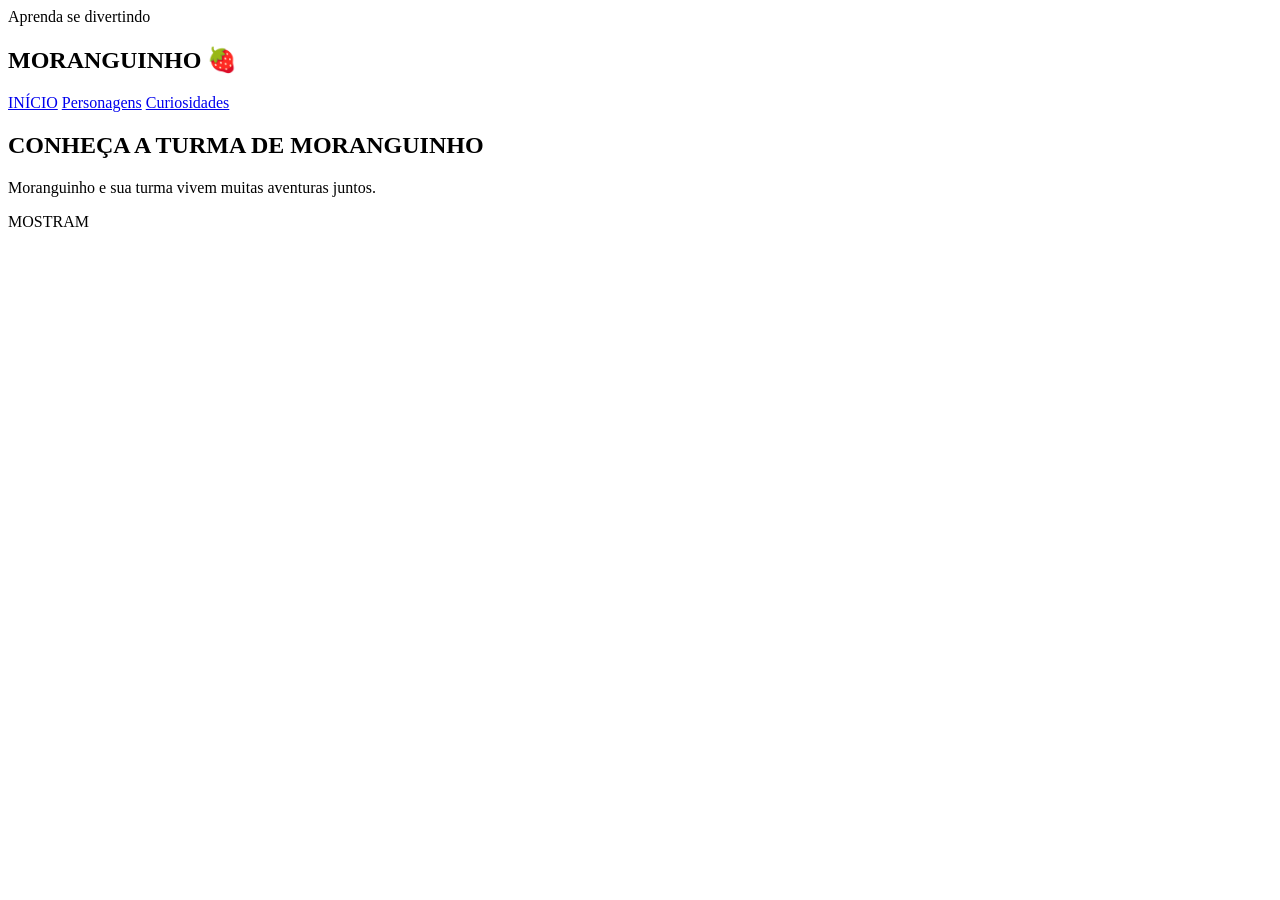
==== index.html @ 27bf1a5f "first commit" ====
<!DOCTYPE html>
<html lang="pt-BR">
    <head>
        <meta charset="UTF-8"/>
        <title>Toy Story 5 | Início</title>
        <link rel="stylesheet" href="css/style.css"/>
    </head>
    <body>
        <header class="cabecalho">
            <section class="nome">
                <span>Aprenda se divertindo</span>
                <h1>MORANGUINHO 🍓</h1>
            </section>
            <section class="menu">
                <span class="inicial"><a href="index.html">INÍCIO</a></span>
                <span class="personagens"><a href="pages/personagens.html">Personagens</a></span>
                <span class="curiosidades"><a href="pages/curiosidades.html">Curiosidades</a></span>
            </section>
        </header>

         <main>
            <section id="apresentacao">
                <article class="texto">
                    <h2>CONHEÇA A TURMA DE MORANGUINHO</h2>
                    <p>Moranguinho e sua turma vivem muitas aventuras juntos.</p>
                    <p>MOSTRAM</p>
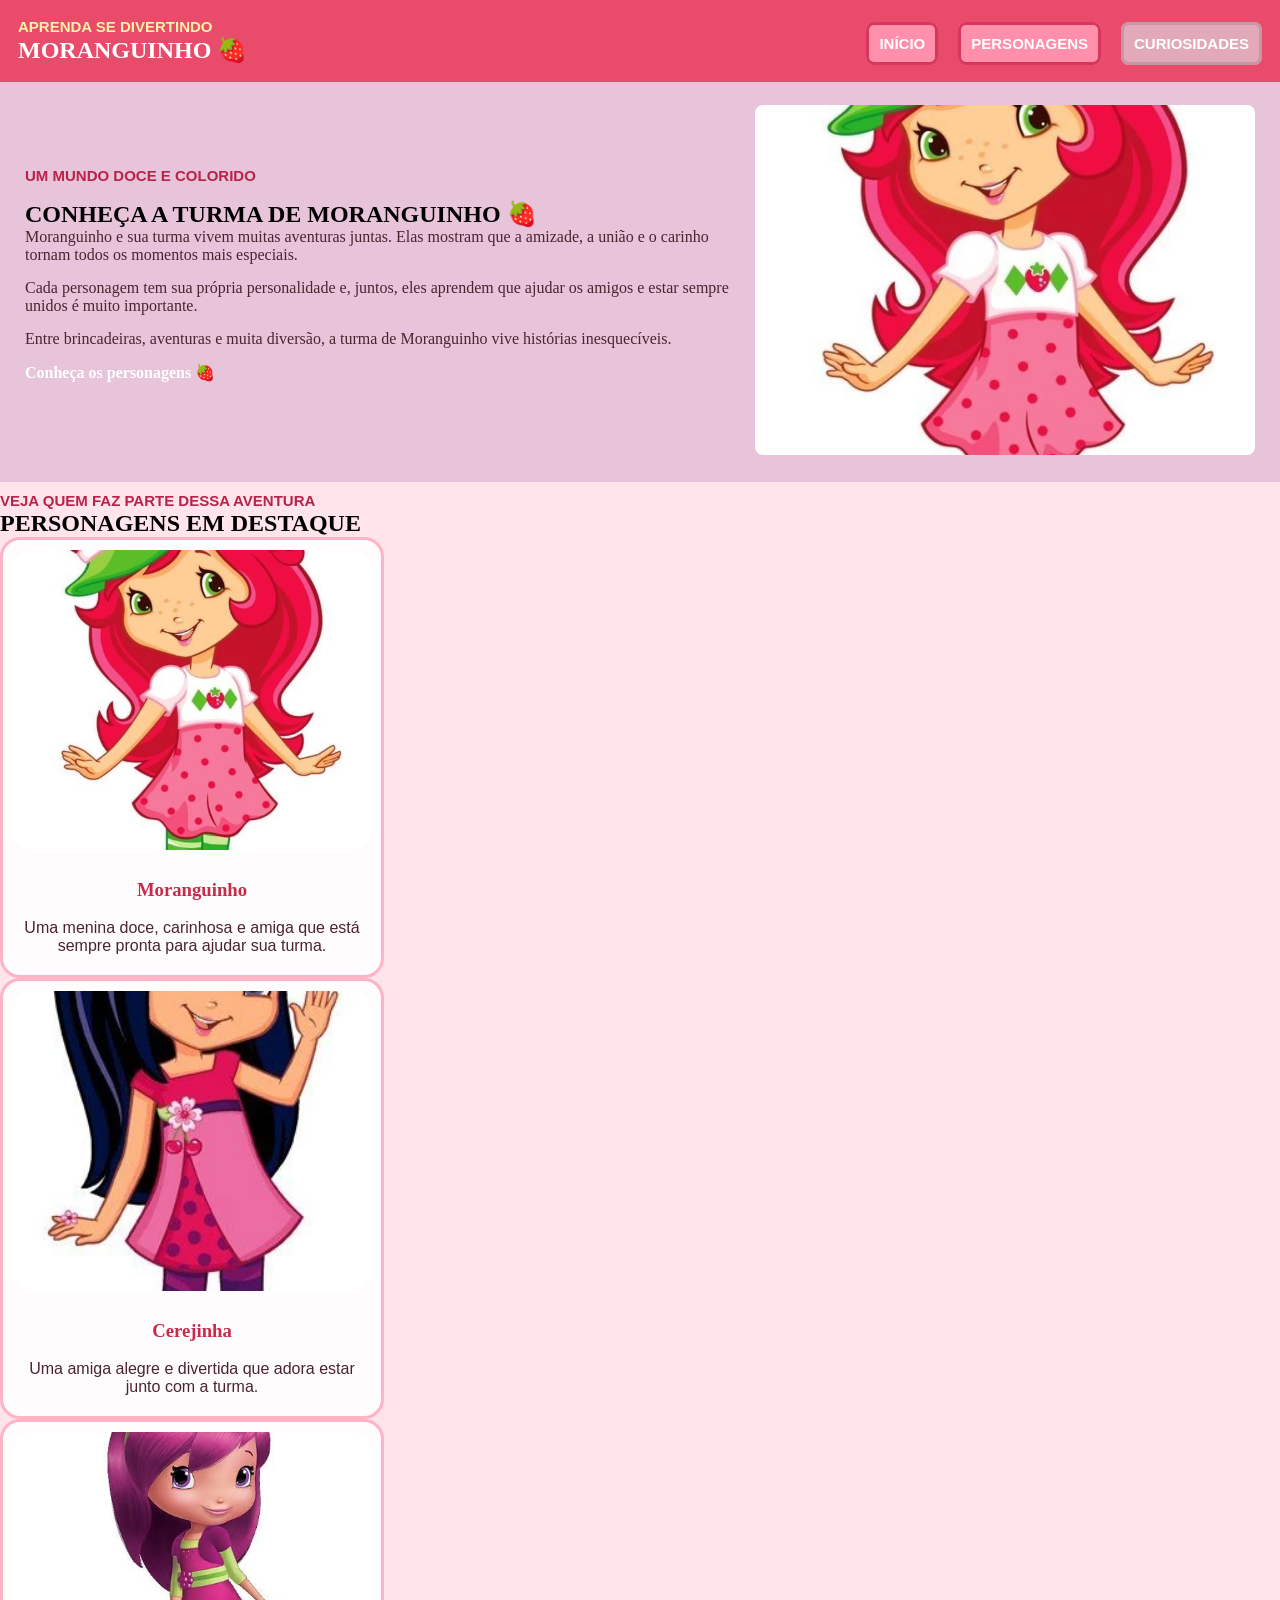
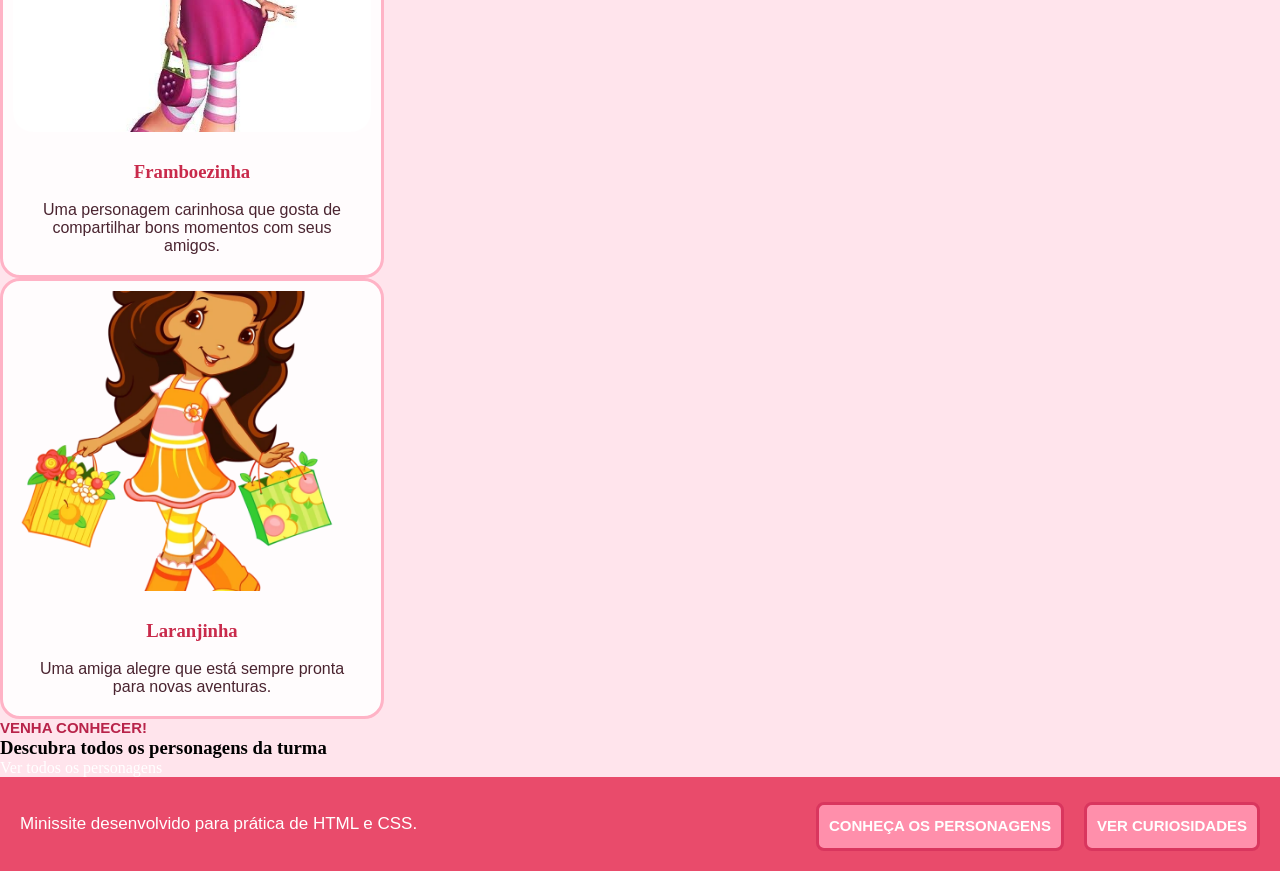
==== commit 2c8aceec: "Grandes atualizações e melhorias no código" ====
--- a/index.html
+++ b/index.html
@@ -1,26 +1,157 @@
-<!DOCTYPE html>
+<!doctype html>
 <html lang="pt-BR">
     <head>
-        <meta charset="UTF-8"/>
-        <title>Toy Story 5 | Início</title>
-        <link rel="stylesheet" href="css/style.css"/>
+        <meta charset="UTF-8" />
+        <title>Moranguinho | Início</title>
+        <link rel="stylesheet" href="css/style.css" />
     </head>
+
     <body>
-        <header class="cabecalho">
+        <header>
             <section class="nome">
                 <span>Aprenda se divertindo</span>
                 <h1>MORANGUINHO 🍓</h1>
             </section>
+
             <section class="menu">
-                <span class="inicial"><a href="index.html">INÍCIO</a></span>
-                <span class="personagens"><a href="pages/personagens.html">Personagens</a></span>
-                <span class="curiosidades"><a href="pages/curiosidades.html">Curiosidades</a></span>
+                <span class="inicial">
+                    <a href="index.html">INÍCIO</a>
+                </span>
+
+                <span class="personagens">
+                    <a href="pages/personagens.html">Personagens</a>
+                </span>
+
+                <span class="curiosidades">
+                    <a href="pages/curiosidades.html">Curiosidades</a>
+                </span>
             </section>
         </header>
 
-         <main>
+        <main>
             <section id="apresentacao">
-                <article class="texto">
-                    <h2>CONHEÇA A TURMA DE MORANGUINHO</h2>
-                    <p>Moranguinho e sua turma vivem muitas aventuras juntos.</p>
-                    <p>MOSTRAM</p>
+                <article>
+                    <p><span>UM MUNDO DOCE E COLORIDO</span></p>
+
+                    <h2>CONHEÇA A TURMA DE MORANGUINHO 🍓</h2>
+
+                    <p>
+                        Moranguinho e sua turma vivem muitas aventuras juntas.
+                        Elas mostram que a amizade, a união e o carinho tornam
+                        todos os momentos mais especiais.
+                    </p>
+
+                    <p>
+                        Cada personagem tem sua própria personalidade e,
+                        juntos, eles aprendem que ajudar os amigos e estar
+                        sempre unidos é muito importante.
+                    </p>
+
+                    <p>
+                        Entre brincadeiras, aventuras e muita diversão,
+                        a turma de Moranguinho vive histórias inesquecíveis.
+                    </p>
+
+                    <p class="voltaraoinicio">
+                        <a href="pages/personagens.html">
+                            <strong>Conheça os personagens 🍓</strong>
+                        </a>
+                    </p>
+                </article>
+
+                <section id="img-moranguinho">
+                    <img
+                        src="assets/img/Moranguinho.png"
+                        alt="Imagem da Moranguinho"
+                    />
+                </section>
+            </section>
+
+            <section id="personagens">
+                <span>VEJA QUEM FAZ PARTE DESSA AVENTURA</span>
+
+                <h2>PERSONAGENS EM DESTAQUE</h2>
+            </section>
+
+            <section class="cards">
+                <article class="card">
+                    <img
+                        src="assets/img/Moranguinho.png"
+                        alt="Imagem da Moranguinho"
+                    />
+                    <h3>Moranguinho</h3>
+                    <p>
+                        Uma menina doce, carinhosa e amiga que está sempre
+                        pronta para ajudar sua turma.
+                    </p>
+                </article>
+
+                <article class="card">
+                    <img
+                        src="assets/img/cerejinha.png"
+                        alt="Imagem da Cerejinha"
+                    />
+                    <h3>Cerejinha</h3>
+                    <p>
+                        Uma amiga alegre e divertida que adora estar junto
+                        com a turma.
+                    </p>
+                </article>
+
+                <article class="card">
+                    <img
+                        src="assets/img/framboezinha.png"
+                        alt="Imagem da Framboezinha"
+                    />
+                    <h3>Framboezinha</h3>
+                    <p>
+                        Uma personagem carinhosa que gosta de compartilhar
+                        bons momentos com seus amigos.
+                    </p>
+                </article>
+
+                <article class="card">
+                    <img
+                        src="assets/img/laranjinha.png"
+                        alt="Imagem da Laranjinha"
+                    />
+                    <h3>Laranjinha</h3>
+                    <p>
+                        Uma amiga alegre que está sempre pronta para novas
+                        aventuras.
+                    </p>
+                </article>
+            </section>
+
+            <section class="gotopersonagens">
+                <p><span>VENHA CONHECER!</span></p>
+
+                <h3>Descubra todos os personagens da turma</h3>
+
+                <a href="pages/personagens.html">
+                    Ver todos os personagens
+                </a>
+            </section>
+        </main>
+
+        <footer>
+            <p>
+                Minissite desenvolvido para prática de HTML e CSS.
+            </p>
+
+            <article class="link">
+                <span class="links1">
+                    <a href="pages/personagens.html">
+                        Conheça os personagens
+                    </a>
+                </span>
+
+                <span class="links2">
+                    <a href="pages/curiosidades.html">
+                        Ver curiosidades
+                    </a>
+                </span>
+            </article>
+        </footer>
+    </body>
+</html>
--- a/css/style.css
+++ b/css/style.css
@@ -0,0 +1,282 @@
+* {
+    padding: 0;
+    margin: 0;
+    box-sizing: border-box;
+}
+
+body {
+    font-family: Georgia, 'Times New Roman', Times, serif;
+    background-color: #ffe4ec;
+}
+
+span {
+    text-transform: uppercase;
+    font-weight: 550;
+    font-size: 15px;
+    font-family: 'Gill Sans', 'Gill Sans MT', Calibri, 'Trebuchet MS', sans-serif;
+    margin-top: 5px;
+    color: #b82349;
+}
+
+header {
+    background-color: #e94b6b;
+    color: white;
+    padding: 18px;
+    display: flex;
+    align-items: center;
+    justify-content: space-between;
+}
+
+a {
+    text-decoration: none;
+    color: white;
+}
+
+.nome span {
+    color: #fff3a6;
+    margin-top: 8px;
+}
+
+.menu {
+    display: flex;
+    gap: 20px;
+}
+
+.inicial a {
+    font-weight: bold;
+    background-color: #ff8fab;
+    padding: 10px;
+    border-radius: 8px;
+    border-style: solid;
+    border-color: #d9365e;
+}
+
+.personagens a {
+    font-weight: bold;
+    background-color: #ff8fab;
+    padding: 10px;
+    border-radius: 8px;
+    border-style: solid;
+    border-color: #d9365e;
+}
+
+.curiosidades a {
+    font-weight: bold;
+    background-color: #e2aab8;
+    padding: 10px;
+    border-radius: 8px;
+    border-style: solid;
+    border-color: #c997a4;
+}
+
+
+#apresentacao {
+    padding: 23px;
+    padding-left: 25px;
+    padding-right: 25px;
+    display: flex;
+    gap: 10px;
+    background-color:rgb(231, 196, 217);
+    align-items: center;
+    justify-content: space-between;
+    margin-bottom: 10px;
+}
+
+#apresentacao img {
+    width: 500px;
+    height: 350px;
+    border-radius: 8px;
+    object-fit: cover;
+}
+
+#apresentacao p {
+    padding-bottom: 15px;
+    color: #4a2430;
+}
+
+.texto h2 {
+    font-size: 65px;
+    margin-bottom: 20px;
+    margin-top: 10px;
+    color: #b82349;
+}
+
+.texto p {
+    font-size: 19px;
+    margin-bottom: 20px;
+}
+
+
+/* DESTAQUES */
+
+#destaques {
+    padding: 20px;
+}
+
+#cards {
+    display: flex;
+    gap: 20px;
+    justify-content: center;
+    flex-wrap: wrap;
+    margin-top: 20px;
+    margin-bottom: 20px;
+}
+
+.card {
+    background-color: rgba(255, 255, 255, 0.9);
+    padding: 10px;
+    width: 30%;
+    border-radius: 20px;
+    align-items: center;
+    flex-direction: row;
+    justify-content: center;
+    text-align: center;
+    border-style: solid;
+    border-color: #ffb3c6;
+}
+
+.card img {
+    width: 100%;
+    border-radius: 20px;
+    height: 300px;
+    object-fit: cover;
+}
+
+.card h3 {
+    margin-top: 25px;
+    color: #c92a4b;
+}
+
+.card p {
+    margin-top: 8px;
+    font-weight: 500;
+    padding: 10px;
+    font-family: 'Segoe UI', Tahoma, Geneva, Verdana, sans-serif;
+    color: #4a2430;
+}
+
+.figurinha {
+    font-size: 75px;
+}
+
+
+/* BOTÃO */
+
+.gotodestaques {
+    font-weight: bold;
+    background-color: #ff8fab;
+    padding: 10px;
+    border-radius: 8px;
+    border-style: solid;
+    border-color: #d9365e;
+}
+
+
+/* LINK PARA PERSONAGENS */
+
+#gotopersonagens {
+    text-align: center;
+    background-color: #fff0a8;
+    padding: 25px;
+}
+
+#gotopersonagens h3 {
+    margin-bottom: 20px;
+    color: #b82349;
+}
+
+#gotopersonagens a {
+    font-weight: bold;
+    background-color: #ff8fab;
+    padding: 10px;
+    border-radius: 8px;
+    border-style: solid;
+    border-color: #d9365e;
+}
+
+
+/* RODAPÉ */
+
+footer {
+    align-items: center;
+    display: flex;
+    justify-content: space-between;
+    line-height: 1.5;
+    background-color: #e94b6b;
+    color: white;
+    padding: 20px;
+    font-size: 17px;
+    font-family: 'Segoe UI', Tahoma, Geneva, Verdana, sans-serif;
+}
+
+.link {
+    display: flex;
+    gap: 20px;
+}
+
+.links1 {
+    font-weight: bold;
+    background-color: #ff8fab;
+    border-radius: 8px;
+    border-style: solid;
+    border-color: #d9365e;
+    padding: 10px;
+}
+
+.links2 {
+    font-weight: bold;
+    background-color: #ff8fab;
+    border-radius: 8px;
+    border-style: solid;
+    border-color: #d9365e;
+    padding: 10px;
+}
+
+a:hover {
+    color: #fff0a8;
+}
+
+
+@media (max-width: 800px) {
+
+    header {
+        flex-direction: column;
+        gap: 20px;
+    }
+
+    #apresentacao {
+        flex-direction: column;
+        text-align: center;
+    }
+
+    #apresentacao img {
+        width: 100%;
+        height: auto;
+    }
+
+    .texto h2 {
+        font-size: 45px;
+    }
+
+    .card {
+        width: 45%;
+    }
+}
+
+@media (max-width: 500px) {
+
+    .menu {
+        flex-direction: column;
+        align-items: center;
+    }
+
+    .card {
+        width: 100%;
+    }
+
+    footer {
+        flex-direction: column;
+        gap: 20px;
+        text-align: center;
+    }
+}
